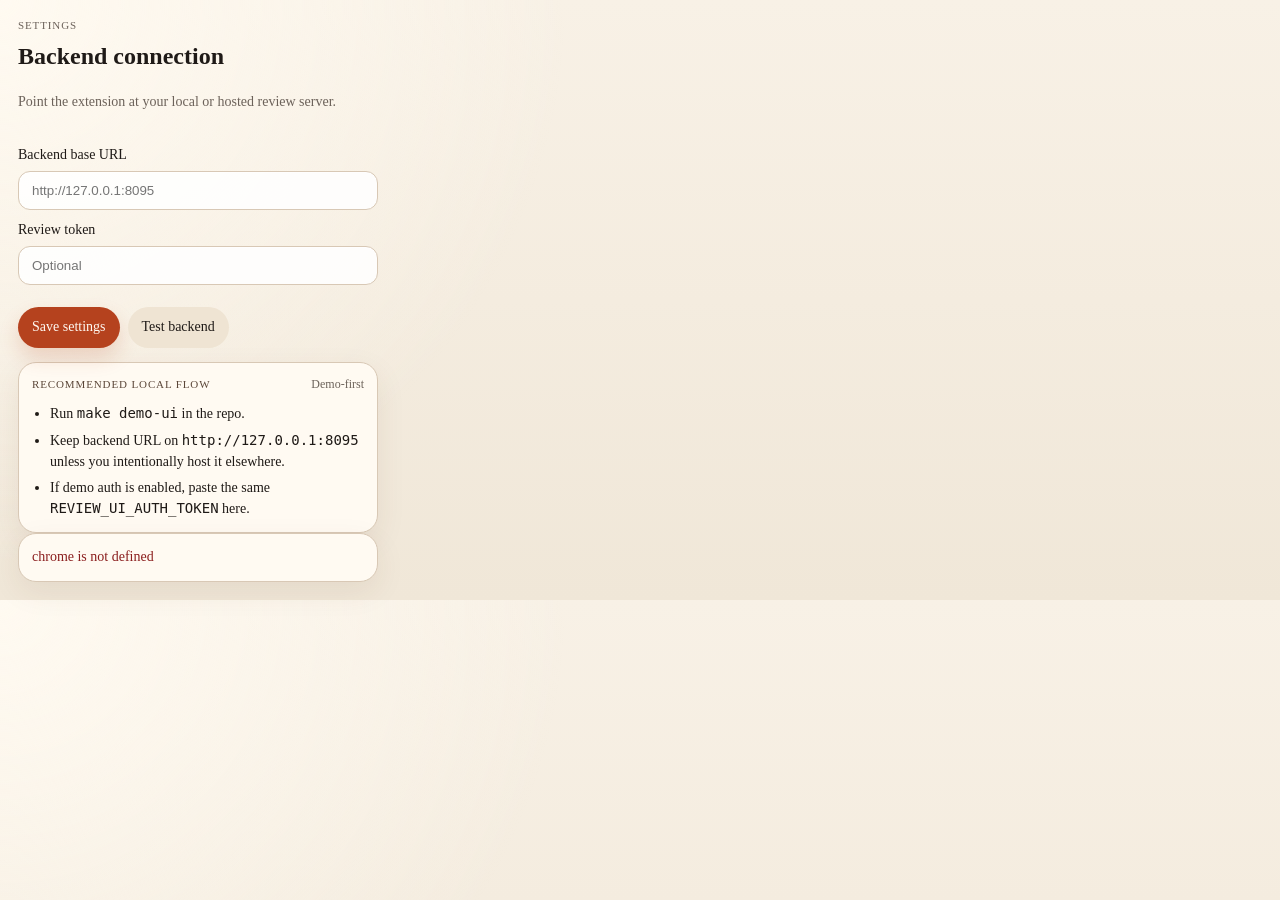
==== extension/options.html @ 49864d0a "Add ship-ready browser extension surface" ====
<!doctype html>
<html lang="en">
  <head>
    <meta charset="utf-8">
    <meta name="viewport" content="width=device-width, initial-scale=1">
    <title>Lead Recovery Copilot Settings</title>
    <link rel="stylesheet" href="popup.css">
  </head>
  <body>
    <main class="app">
      <section class="hero">
        <div class="eyebrow">Settings</div>
        <h1>Backend connection</h1>
        <p class="muted">Point the extension at your local or hosted review server.</p>
      </section>
      <section class="controls">
        <label class="field">
          <span>Backend base URL</span>
          <input id="backendBaseUrl" type="url" placeholder="http://127.0.0.1:8095">
        </label>
        <label class="field">
          <span>Review token</span>
          <input id="reviewToken" type="password" placeholder="Optional">
        </label>
        <div class="button-row">
          <button id="saveButton" class="primary">Save settings</button>
          <button id="testButton" class="secondary">Test backend</button>
        </div>
      </section>
      <section class="list-block compact-block">
        <div class="block-head">
          <div class="label label-strong">Recommended local flow</div>
          <div class="block-meta">Demo-first</div>
        </div>
        <ul class="list">
          <li>Run <code>make demo-ui</code> in the repo.</li>
          <li>Keep backend URL on <code>http://127.0.0.1:8095</code> unless you intentionally host it elsewhere.</li>
          <li>If demo auth is enabled, paste the same <code>REVIEW_UI_AUTH_TOKEN</code> here.</li>
        </ul>
      </section>
      <section id="statusBox" class="status muted">Ready.</section>
    </main>
    <script src="options.js"></script>
  </body>
</html>
---- extension/popup.css ----
:root {
  --bg: #f0e7d8;
  --panel: #fffaf2;
  --ink: #1f1a17;
  --muted: #6c625a;
  --line: #d8c8b5;
  --accent: #b5421e;
  --accent-dark: #8d3418;
  --accent-soft: #f6dfcf;
  --ok: #1d6b40;
  --warn: #9c5b00;
  --block: #8b1e1e;
  --shadow: 0 10px 30px rgba(92, 57, 27, 0.08);
}

* {
  box-sizing: border-box;
}

body {
  margin: 0;
  font: 14px/1.45 Georgia, "Times New Roman", serif;
  background:
    radial-gradient(circle at top left, #fffaf1, transparent 40%),
    linear-gradient(180deg, #f8f1e6 0%, var(--bg) 100%);
  color: var(--ink);
}

.app {
  width: 396px;
  padding: 18px;
}

.hero h1,
.result-head h2 {
  margin: 0;
  font-size: 24px;
  line-height: 1.02;
}

.hero {
  display: grid;
  gap: 10px;
}

.hero-copy {
  margin: 0;
  max-width: 32ch;
}

.eyebrow-row {
  display: flex;
  justify-content: space-between;
  align-items: center;
  gap: 10px;
}

.eyebrow,
.label {
  text-transform: uppercase;
  letter-spacing: 0.08em;
  font-size: 11px;
  color: var(--muted);
}

.muted,
.meta {
  color: var(--muted);
}

.controls {
  display: grid;
  gap: 10px;
  margin: 18px 0 14px;
}

.hero-metrics {
  display: grid;
  grid-template-columns: 1fr 1fr;
  gap: 8px;
  margin-top: 14px;
}

.pill {
  border-radius: 999px;
  padding: 6px 10px;
  background: #eadbc7;
  font-size: 12px;
  white-space: nowrap;
}

.pill.subtle {
  background: #efe4d3;
  color: var(--muted);
}

.pill.ok {
  background: #d9efde;
  color: var(--ok);
}

.pill.error {
  background: #f2d6d6;
  color: var(--block);
}

.metric-tile {
  display: grid;
  gap: 2px;
  border: 1px solid var(--line);
  background: rgba(255, 250, 242, 0.7);
  border-radius: 14px;
  padding: 10px 12px;
  box-shadow: var(--shadow);
}

.metric-tile.subtle {
  background: rgba(239, 228, 211, 0.55);
}

.metric-label {
  text-transform: uppercase;
  letter-spacing: 0.08em;
  font-size: 10px;
  color: var(--muted);
}

.metric-value {
  font-size: 20px;
  font-weight: 700;
  line-height: 1;
}

.field {
  display: grid;
  gap: 6px;
}

input {
  width: 100%;
  border: 1px solid var(--line);
  background: rgba(255, 255, 255, 0.88);
  border-radius: 12px;
  padding: 11px 13px;
  color: var(--ink);
  box-shadow: inset 0 1px 0 rgba(255, 255, 255, 0.8);
}

button {
  border: 0;
  border-radius: 999px;
  padding: 10px 14px;
  cursor: pointer;
  font: inherit;
}

button:disabled {
  opacity: 0.6;
  cursor: wait;
}

button.primary {
  background: var(--accent);
  color: #fff9f2;
  box-shadow: 0 10px 20px rgba(181, 66, 30, 0.18);
}

button.primary:hover {
  background: var(--accent-dark);
}

.strong {
  flex: 1 1 auto;
}

button.secondary,
button.ghost {
  background: #efe4d3;
  color: var(--ink);
}

.status,
.card,
.list-block {
  border: 1px solid var(--line);
  background: var(--panel);
  border-radius: 18px;
  padding: 13px;
  box-shadow: var(--shadow);
}

.status.ok {
  color: var(--ok);
}

.status.error {
  color: var(--block);
}

.result {
  display: grid;
  gap: 13px;
  margin-top: 4px;
}

.result-head {
  display: flex;
  align-items: flex-start;
  justify-content: space-between;
  gap: 8px;
}

.result-title {
  display: grid;
  gap: 4px;
}

.summary {
  margin: 0;
  font-size: 14px;
  line-height: 1.5;
}

.badge {
  border-radius: 999px;
  padding: 5px 9px;
  font-size: 11px;
  text-transform: uppercase;
  letter-spacing: 0.08em;
  background: #eadbc7;
  white-space: nowrap;
}

.badge.ready {
  background: #d9efde;
  color: var(--ok);
}

.badge.review_required {
  background: #f8e6bf;
  color: var(--warn);
}

.badge.blocked {
  background: #f2d6d6;
  color: var(--block);
}

.grid {
  display: grid;
  grid-template-columns: 1fr 1fr;
  gap: 12px;
}

.review-grid {
  margin-top: 2px;
}

.accent-card {
  background: linear-gradient(180deg, #fff8ef 0%, var(--accent-soft) 100%);
}

.signal-strip {
  display: grid;
  grid-template-columns: repeat(3, 1fr);
  gap: 8px;
}

.signal-chip {
  border: 1px solid var(--line);
  border-radius: 14px;
  padding: 10px;
  background: rgba(255, 255, 255, 0.62);
}

.signal-label {
  display: block;
  text-transform: uppercase;
  letter-spacing: 0.08em;
  font-size: 10px;
  color: var(--muted);
  margin-bottom: 4px;
}

.signal-value {
  font-weight: 700;
}

.value {
  margin: 8px 0 6px;
  font-weight: 700;
  word-break: break-word;
  font-size: 16px;
  line-height: 1.2;
}

.button-row {
  display: flex;
  gap: 8px;
  flex-wrap: wrap;
  margin-top: 12px;
}

.controls-row {
  margin-top: 0;
}

.label-strong {
  color: #5b4638;
}

.block-head {
  display: flex;
  align-items: baseline;
  justify-content: space-between;
  gap: 10px;
}

.block-meta {
  font-size: 12px;
  color: var(--muted);
}

.list {
  margin: 10px 0 0;
  padding-left: 18px;
}

.list li + li {
  margin-top: 6px;
}

.compact-block {
  margin-top: 14px;
}

.draft-stack {
  display: grid;
  gap: 10px;
  margin-top: 10px;
}

.draft-copy {
  margin-top: 6px;
  color: var(--ink);
  font-size: 13px;
  line-height: 1.45;
}

.draft-copy.multiline {
  white-space: pre-wrap;
}

.hidden {
  display: none;
}
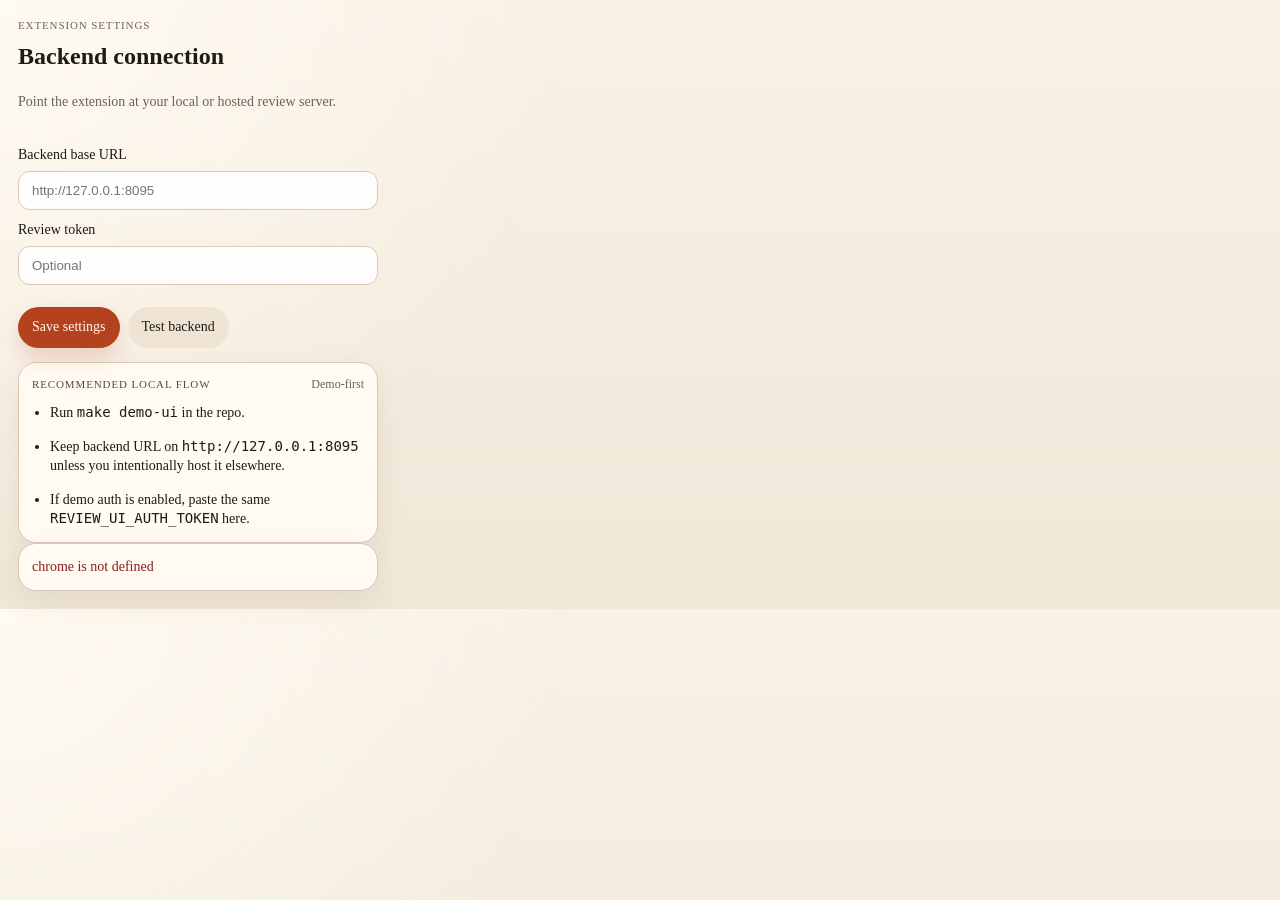
==== commit 097bf1cc: "Ship lead recovery copilot slice" ====
--- a/extension/options.html
+++ b/extension/options.html
@@ -9,7 +9,7 @@
   <body>
     <main class="app">
       <section class="hero">
-        <div class="eyebrow">Settings</div>
+        <div class="eyebrow">Extension settings</div>
         <h1>Backend connection</h1>
         <p class="muted">Point the extension at your local or hosted review server.</p>
       </section>
@@ -38,7 +38,7 @@
           <li>If demo auth is enabled, paste the same <code>REVIEW_UI_AUTH_TOKEN</code> here.</li>
         </ul>
       </section>
-      <section id="statusBox" class="status muted">Ready.</section>
+      <section id="statusBox" class="status muted">Ready to save or test.</section>
     </main>
     <script src="options.js"></script>
   </body>
--- a/extension/popup.css
+++ b/extension/popup.css
@@ -246,6 +246,16 @@
   color: var(--block);
 }
 
+.list {
+  display: grid;
+  gap: 8px;
+  padding-left: 18px;
+}
+
+.list li {
+  line-height: 1.4;
+}
+
 .grid {
   display: grid;
   grid-template-columns: 1fr 1fr;
@@ -321,6 +331,17 @@
   color: var(--muted);
 }
 
+.block-actions {
+  display: flex;
+  align-items: center;
+  gap: 8px;
+}
+
+button.compact {
+  padding: 6px 10px;
+  font-size: 12px;
+}
+
 .list {
   margin: 10px 0 0;
   padding-left: 18px;
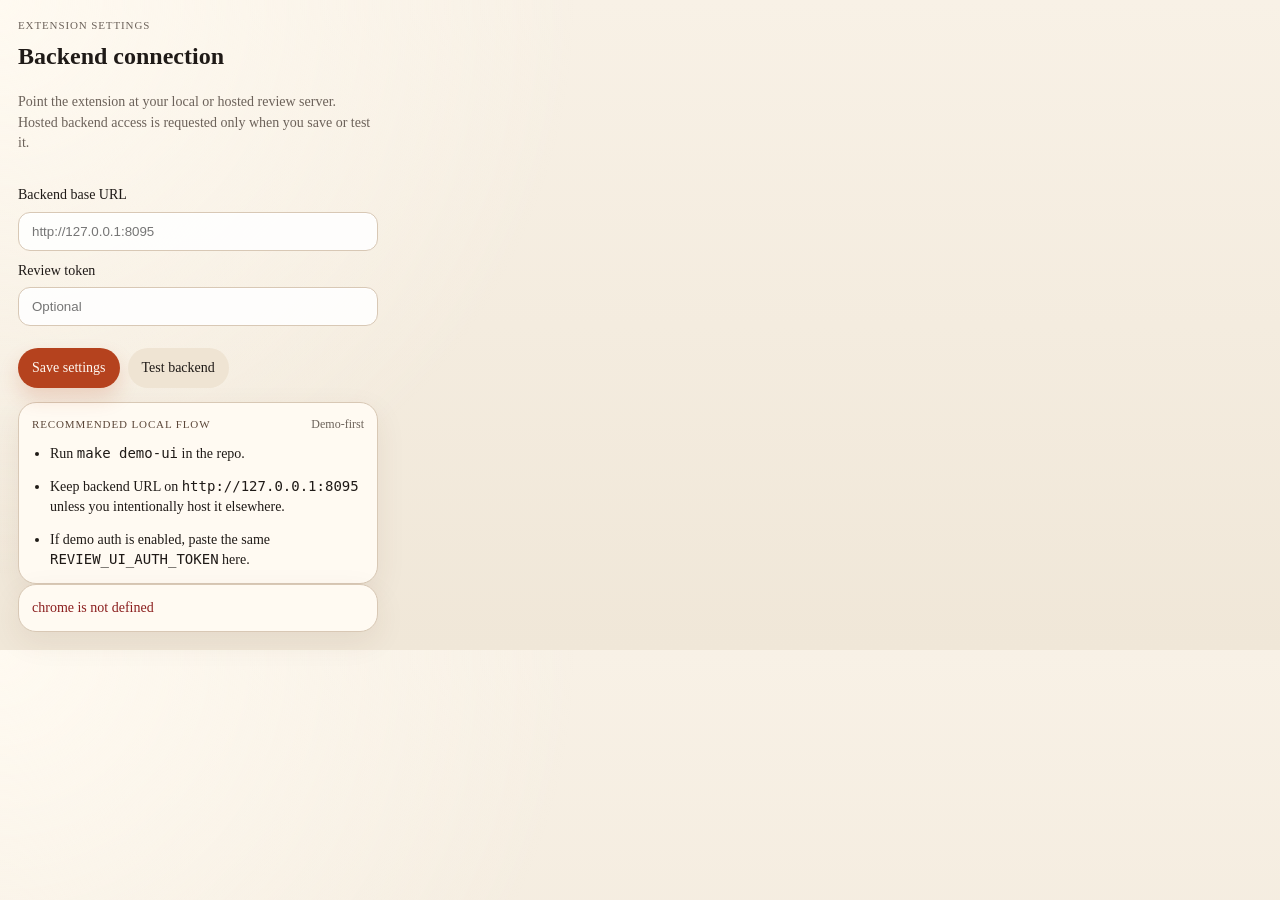
==== commit 239d4106: "Harden extension-first operator MVP" ====
--- a/extension/options.html
+++ b/extension/options.html
@@ -11,7 +11,7 @@
       <section class="hero">
         <div class="eyebrow">Extension settings</div>
         <h1>Backend connection</h1>
-        <p class="muted">Point the extension at your local or hosted review server.</p>
+        <p class="muted">Point the extension at your local or hosted review server. Hosted backend access is requested only when you save or test it.</p>
       </section>
       <section class="controls">
         <label class="field">
--- a/extension/popup.css
+++ b/extension/popup.css
@@ -146,6 +146,16 @@
   box-shadow: inset 0 1px 0 rgba(255, 255, 255, 0.8);
 }
 
+select {
+  width: 100%;
+  border: 1px solid var(--line);
+  border-radius: 12px;
+  padding: 10px 12px;
+  background: #fffdf8;
+  color: var(--ink);
+  font: inherit;
+}
+
 button {
   border: 0;
   border-radius: 999px;
@@ -156,7 +166,7 @@
 
 button:disabled {
   opacity: 0.6;
-  cursor: wait;
+  cursor: not-allowed;
 }
 
 button.primary {
@@ -197,6 +207,10 @@
   color: var(--block);
 }
 
+.status.warning {
+  color: var(--warn);
+}
+
 .result {
   display: grid;
   gap: 13px;
@@ -375,3 +389,26 @@
 .hidden {
   display: none;
 }
+
+.recent-entry {
+  display: flex;
+  align-items: flex-start;
+  justify-content: space-between;
+  gap: 8px;
+}
+
+.recent-copy {
+  min-width: 0;
+  overflow-wrap: anywhere;
+}
+
+.recent-actions {
+  display: flex;
+  flex: 0 0 auto;
+  gap: 5px;
+}
+
+.recent-actions button {
+  padding: 4px 8px;
+  font-size: 11px;
+}
